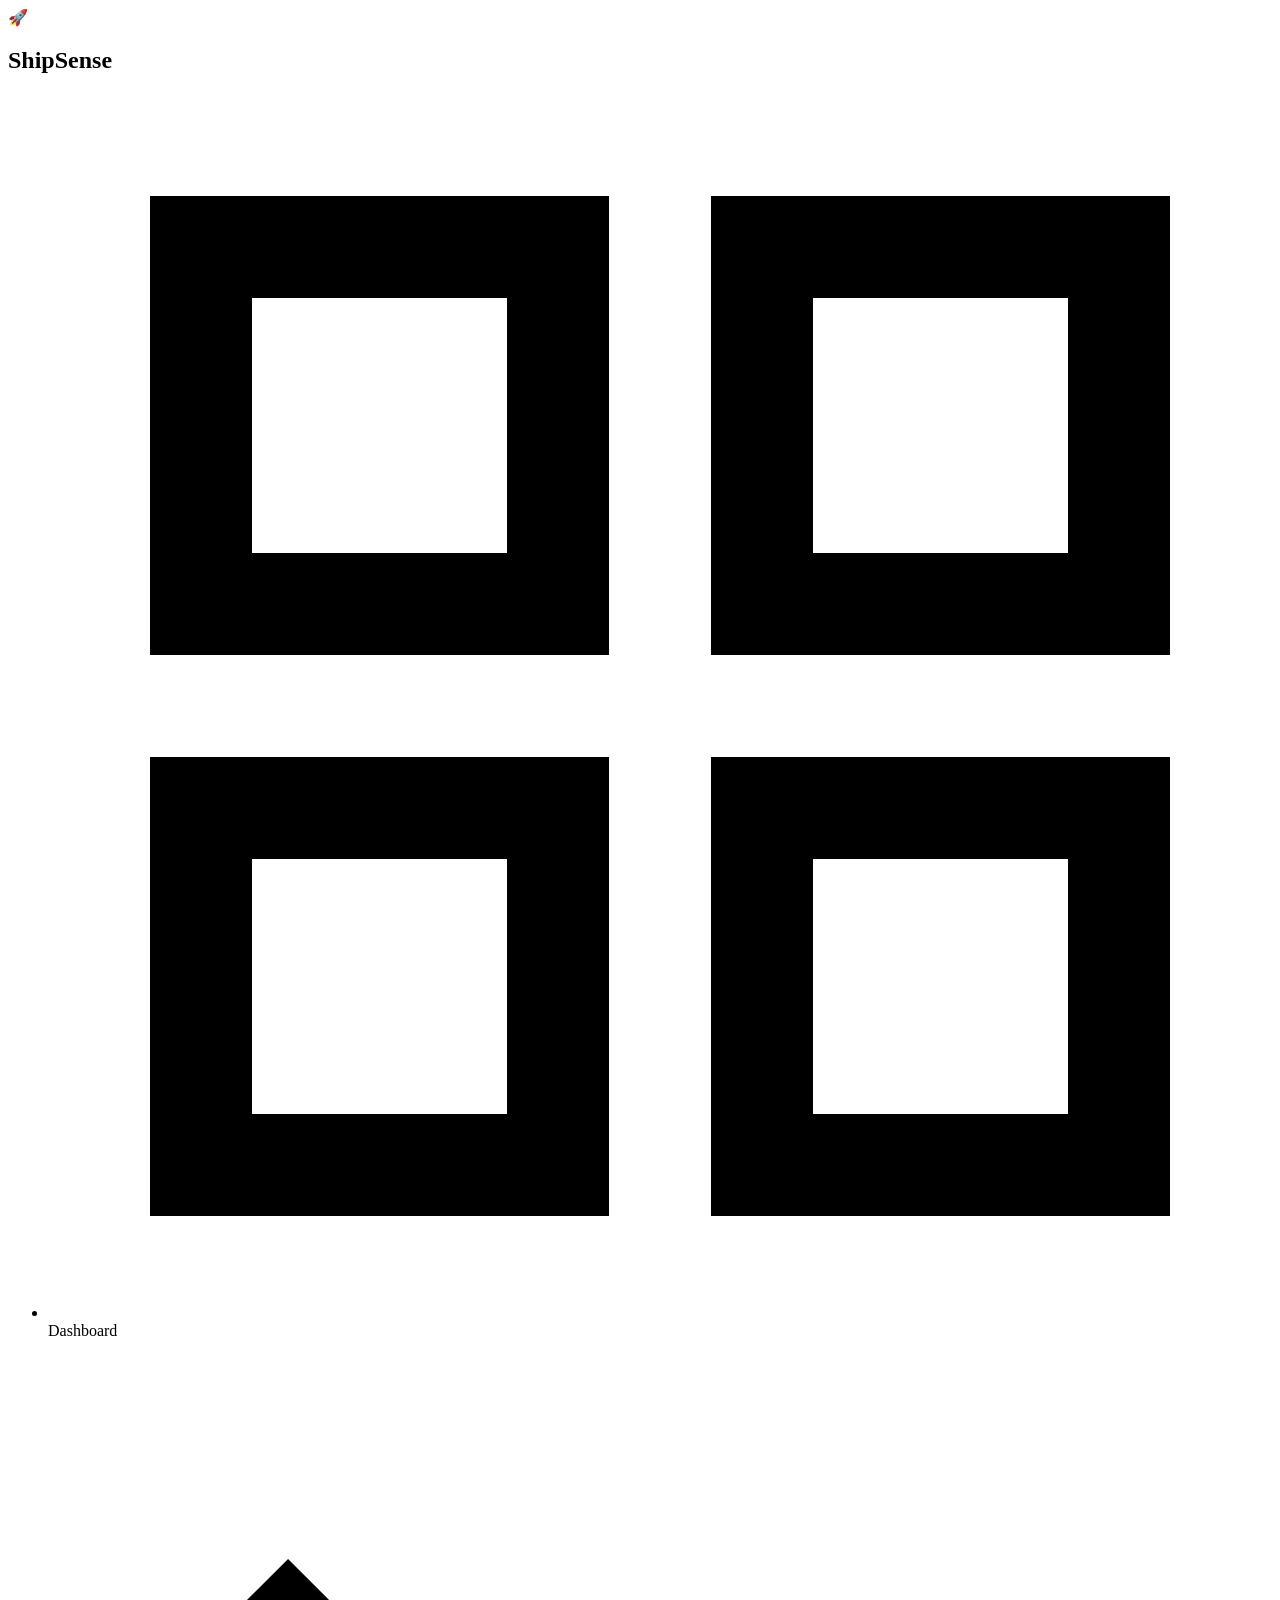
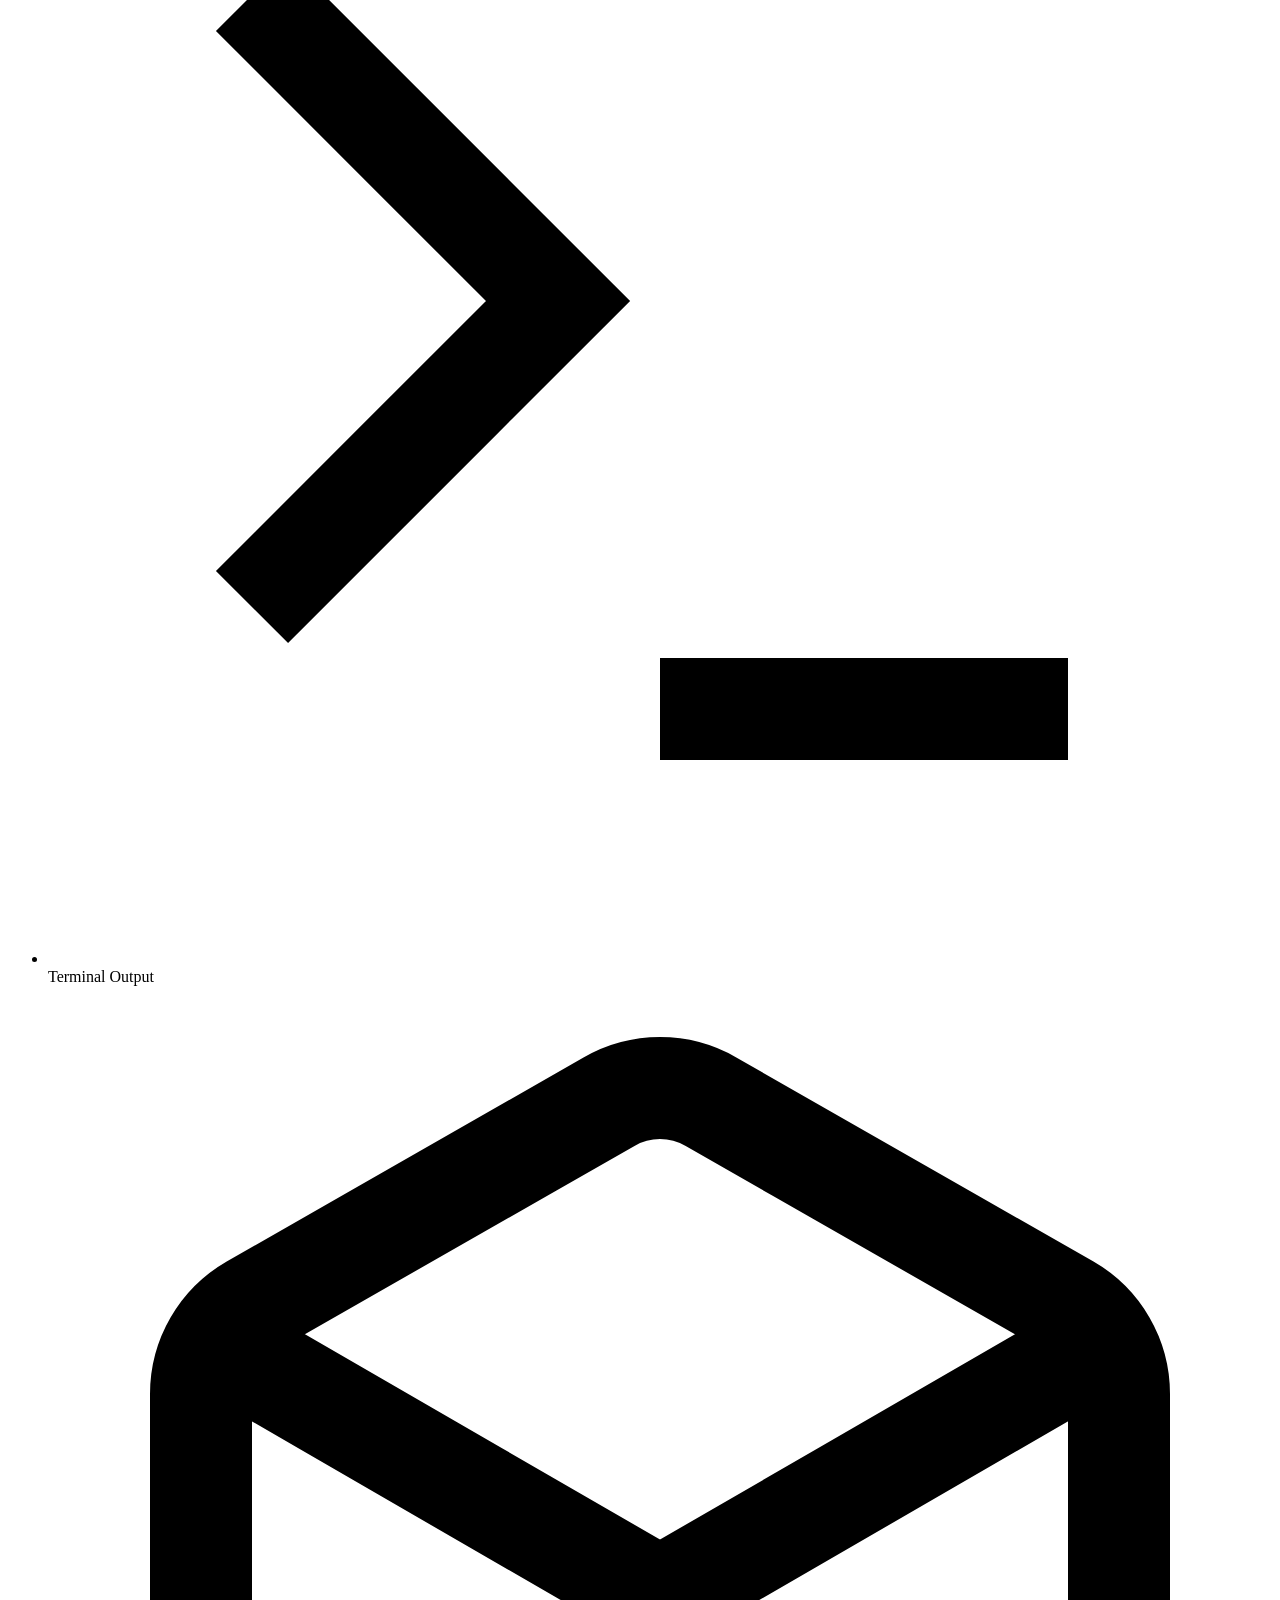
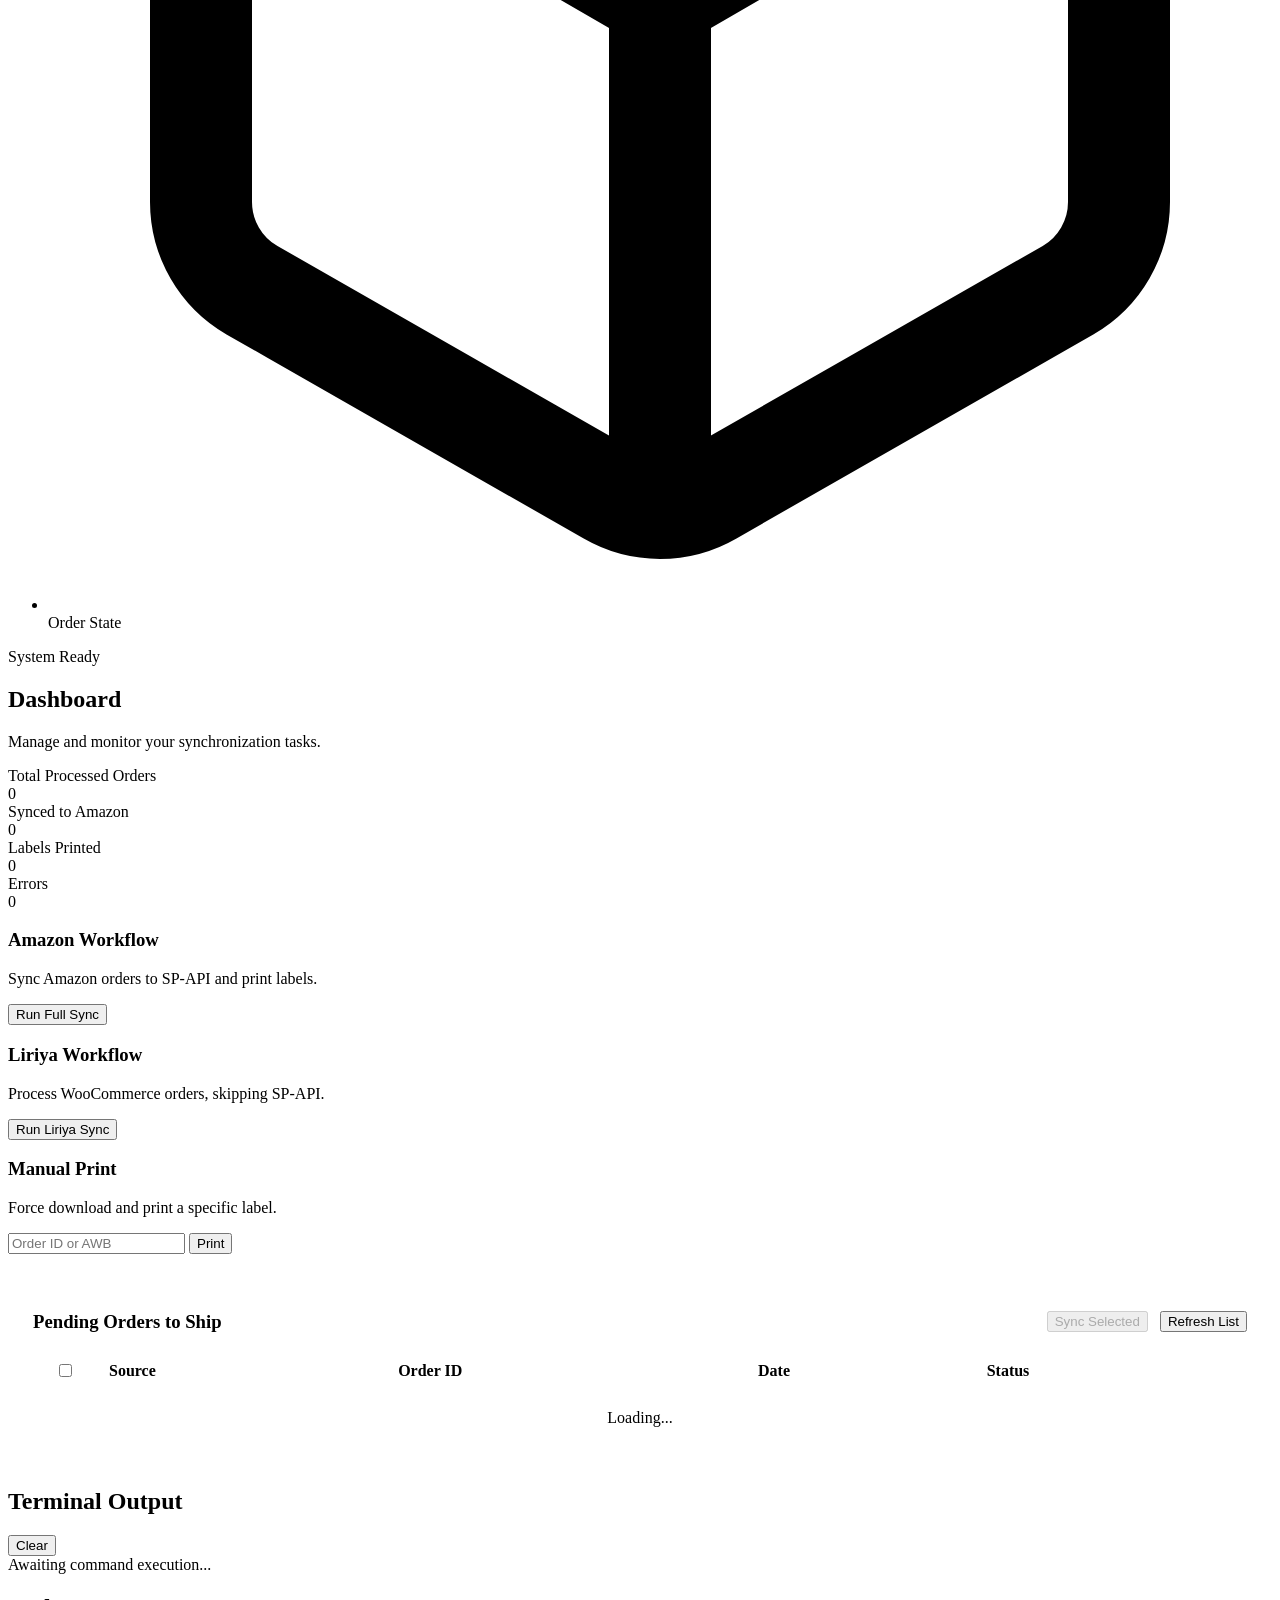
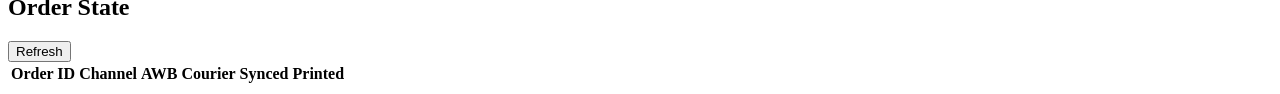
==== server/static/index.html @ 94b9d342 "Initial commit for ShipSense (Multi-Channel Sync)" ====
<!DOCTYPE html>
<html lang="en">
<head>
    <meta charset="UTF-8">
    <meta name="viewport" content="width=device-width, initial-scale=1.0">
    <title>ShipSense Dashboard</title>
    <link href="https://fonts.googleapis.com/css2?family=Inter:wght@400;500;600;700&display=swap" rel="stylesheet">
    <link rel="stylesheet" href="/static/style.css">
</head>
<body>
    <div class="app-container">
        <!-- Sidebar -->
        <aside class="sidebar">
            <div class="logo-container">
                <div class="logo-icon">🚀</div>
                <h2>ShipSense</h2>
            </div>
            <nav>
                <ul>
                    <li class="active" data-view="dashboard">
                        <svg viewBox="0 0 24 24" fill="none" stroke="currentColor" stroke-width="2"><rect x="3" y="3" width="7" height="7"></rect><rect x="14" y="3" width="7" height="7"></rect><rect x="14" y="14" width="7" height="7"></rect><rect x="3" y="14" width="7" height="7"></rect></svg>
                        Dashboard
                    </li>
                    <li data-view="terminal">
                        <svg viewBox="0 0 24 24" fill="none" stroke="currentColor" stroke-width="2"><polyline points="4 17 10 11 4 5"></polyline><line x1="12" y1="19" x2="20" y2="19"></line></svg>
                        Terminal Output
                    </li>
                    <li data-view="orders">
                        <svg viewBox="0 0 24 24" fill="none" stroke="currentColor" stroke-width="2"><path d="M21 16V8a2 2 0 0 0-1-1.73l-7-4a2 2 0 0 0-2 0l-7 4A2 2 0 0 0 3 8v8a2 2 0 0 0 1 1.73l7 4a2 2 0 0 0 2 0l7-4A2 2 0 0 0 21 16z"></path><polyline points="3.27 6.96 12 12.01 20.73 6.96"></polyline><line x1="12" y1="22.08" x2="12" y2="12"></line></svg>
                        Order State
                    </li>
                </ul>
            </nav>
            <div class="status-indicator">
                <span class="dot online"></span>
                <span class="status-text">System Ready</span>
            </div>
        </aside>

        <!-- Main Content -->
        <main class="main-content">
            <!-- View: Dashboard -->
            <section id="view-dashboard" class="view active">
                <header>
                    <h1>Dashboard</h1>
                    <p>Manage and monitor your synchronization tasks.</p>
                </header>

                <div class="stats-grid">
                    <div class="stat-card glass">
                        <div class="stat-title">Total Processed Orders</div>
                        <div class="stat-value" id="stat-total">0</div>
                    </div>
                    <div class="stat-card glass">
                        <div class="stat-title">Synced to Amazon</div>
                        <div class="stat-value text-green" id="stat-synced">0</div>
                    </div>
                    <div class="stat-card glass">
                        <div class="stat-title">Labels Printed</div>
                        <div class="stat-value text-blue" id="stat-printed">0</div>
                    </div>
                    <div class="stat-card glass">
                        <div class="stat-title">Errors</div>
                        <div class="stat-value text-red" id="stat-errors">0</div>
                    </div>
                </div>

                <div class="actions-grid">
                    <div class="action-card glass">
                        <h3>Amazon Workflow</h3>
                        <p>Sync Amazon orders to SP-API and print labels.</p>
                        <button class="btn btn-primary" onclick="runCommand('amazon')">Run Full Sync</button>
                    </div>
                    <div class="action-card glass">
                        <h3>Liriya Workflow</h3>
                        <p>Process WooCommerce orders, skipping SP-API.</p>
                        <button class="btn btn-accent" onclick="runCommand('liriya')">Run Liriya Sync</button>
                    </div>

                    <div class="action-card glass">
                        <h3>Manual Print</h3>
                        <p>Force download and print a specific label.</p>
                        <div class="input-group">
                            <input type="text" id="manual-print-id" placeholder="Order ID or AWB">
                            <button class="btn btn-secondary" onclick="runManualPrint()">Print</button>
                        </div>
                    </div>
                </div>

                <div class="pending-orders-section glass" style="margin-top: 2rem; padding: 1.5rem; border-radius: 12px; background: rgba(255, 255, 255, 0.05); border: 1px solid rgba(255, 255, 255, 0.1);">
                    <header style="display: flex; justify-content: space-between; align-items: center; margin-bottom: 1rem;">
                        <h3 style="margin: 0;">Pending Orders to Ship</h3>
                        <div>
                            <button id="btn-sync-selected" class="btn btn-sm btn-primary" style="margin-right: 0.5rem;" onclick="runSelectedSync()" disabled>Sync Selected</button>
                            <button class="btn btn-sm btn-secondary" onclick="fetchPendingOrders()">Refresh List</button>
                        </div>
                    </header>
                    <div class="table-container">
                        <table id="pending-orders-table" style="width: 100%; border-collapse: collapse;">
                            <thead>
                                <tr>
                                    <th style="width: 40px; padding: 0.75rem;"><input type="checkbox" id="selectAllPending" onclick="toggleAllPending(this)"></th>
                                    <th style="text-align: left; padding: 0.75rem;">Source</th>
                                    <th style="text-align: left; padding: 0.75rem;">Order ID</th>
                                    <th style="text-align: left; padding: 0.75rem;">Date</th>
                                    <th style="text-align: left; padding: 0.75rem;">Status</th>
                                </tr>
                            </thead>
                            <tbody id="pending-orders-body">
                                <tr>
                                    <td colspan="5" style="text-align: center; padding: 1rem;">Loading...</td>
                                </tr>
                            </tbody>
                        </table>
                    </div>
                </div>
            </section>

            <!-- View: Terminal -->
            <section id="view-terminal" class="view hidden">
                <header>
                    <h1>Terminal Output</h1>
                    <div class="terminal-actions">
                        <button class="btn btn-sm btn-outline" onclick="clearTerminal()">Clear</button>
                    </div>
                </header>
                <div class="terminal-container glass">
                    <div class="terminal-window" id="terminal-output">
                        <div class="log-line text-muted">Awaiting command execution...</div>
                    </div>
                </div>
            </section>

            <!-- View: Orders -->
            <section id="view-orders" class="view hidden">
                <header>
                    <h1>Order State</h1>
                    <button class="btn btn-sm btn-secondary" onclick="fetchState()">Refresh</button>
                </header>
                <div class="table-container glass">
                    <table id="orders-table">
                        <thead>
                            <tr>
                                <th>Order ID</th>
                                <th>Channel</th>
                                <th>AWB</th>
                                <th>Courier</th>
                                <th>Synced</th>
                                <th>Printed</th>
                            </tr>
                        </thead>
                        <tbody id="orders-table-body">
                            <!-- Rows populated by JS -->
                        </tbody>
                    </table>
                </div>
            </section>
        </main>
    </div>

    <!-- Notification Toast -->
    <div id="toast" class="toast hidden">
        <div class="toast-icon"></div>
        <div class="toast-message"></div>
    </div>

    <script src="/static/script.js"></script>
</body>
</html>
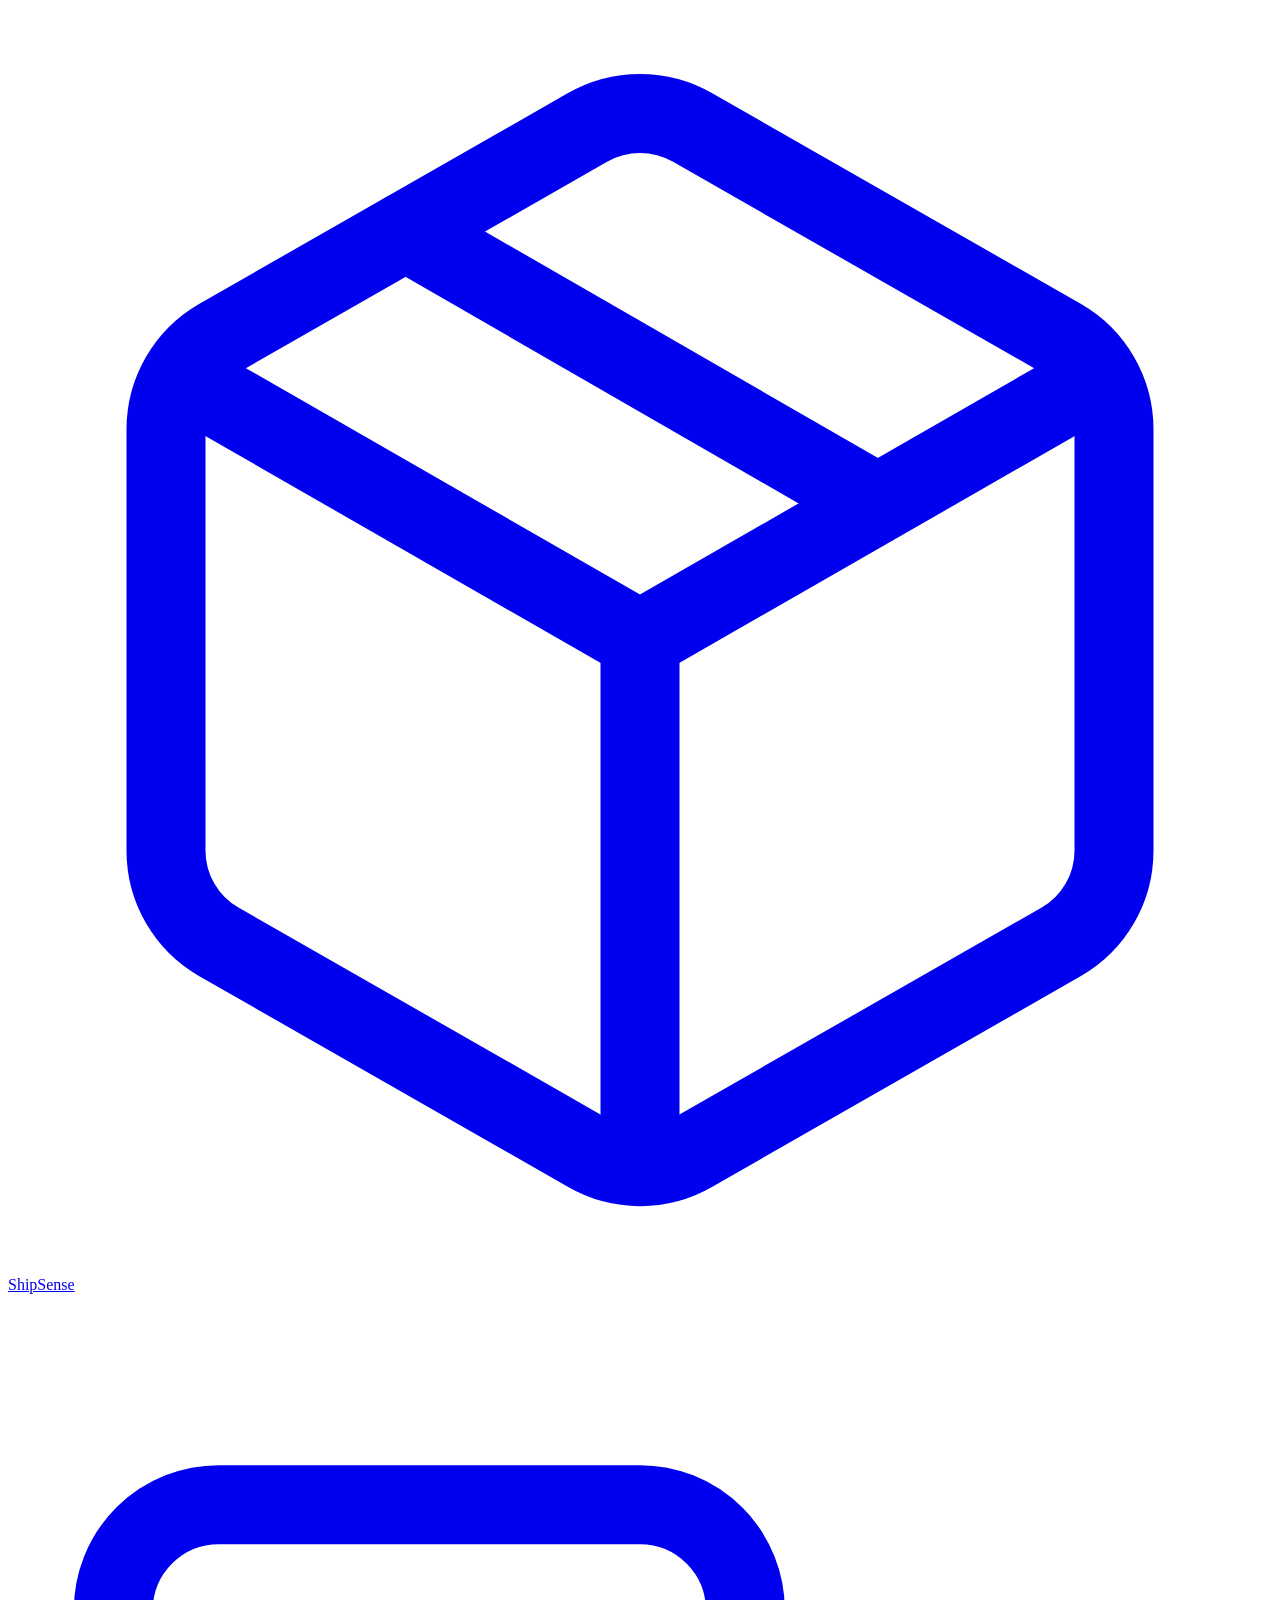
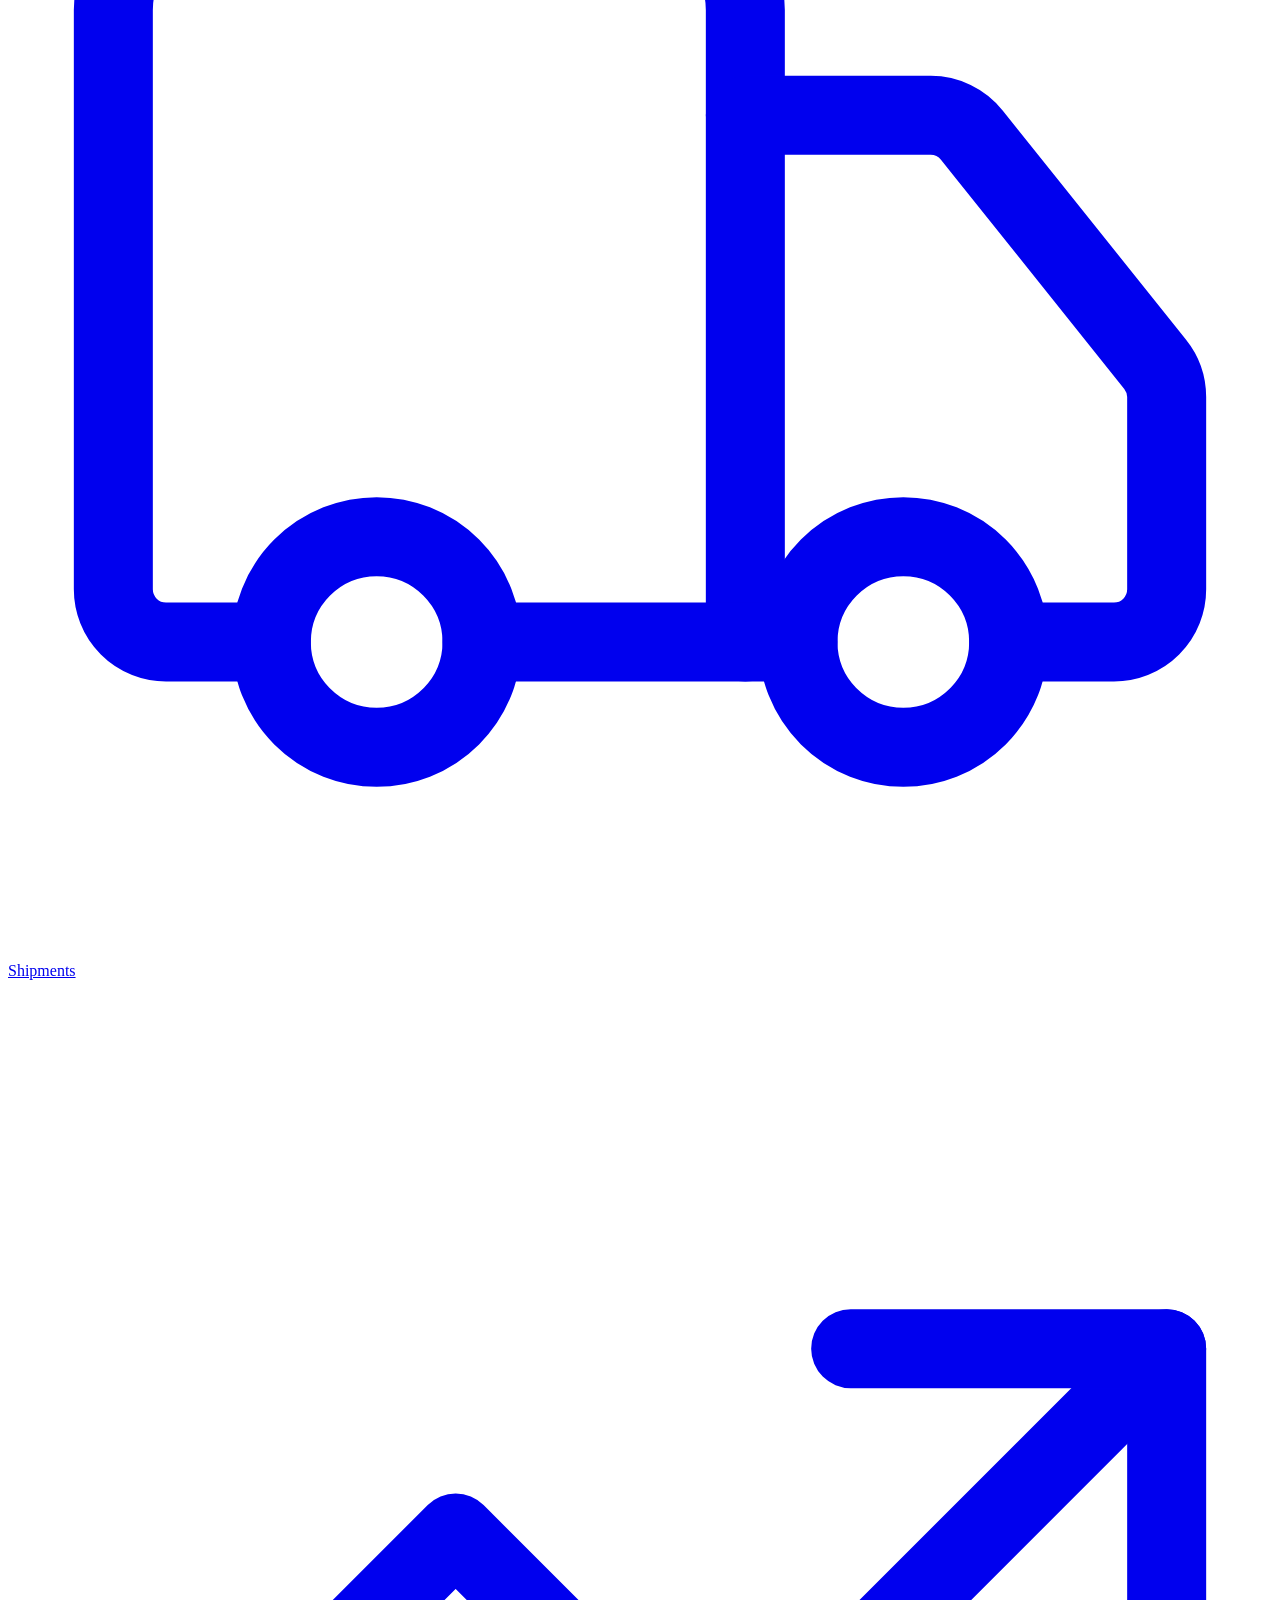
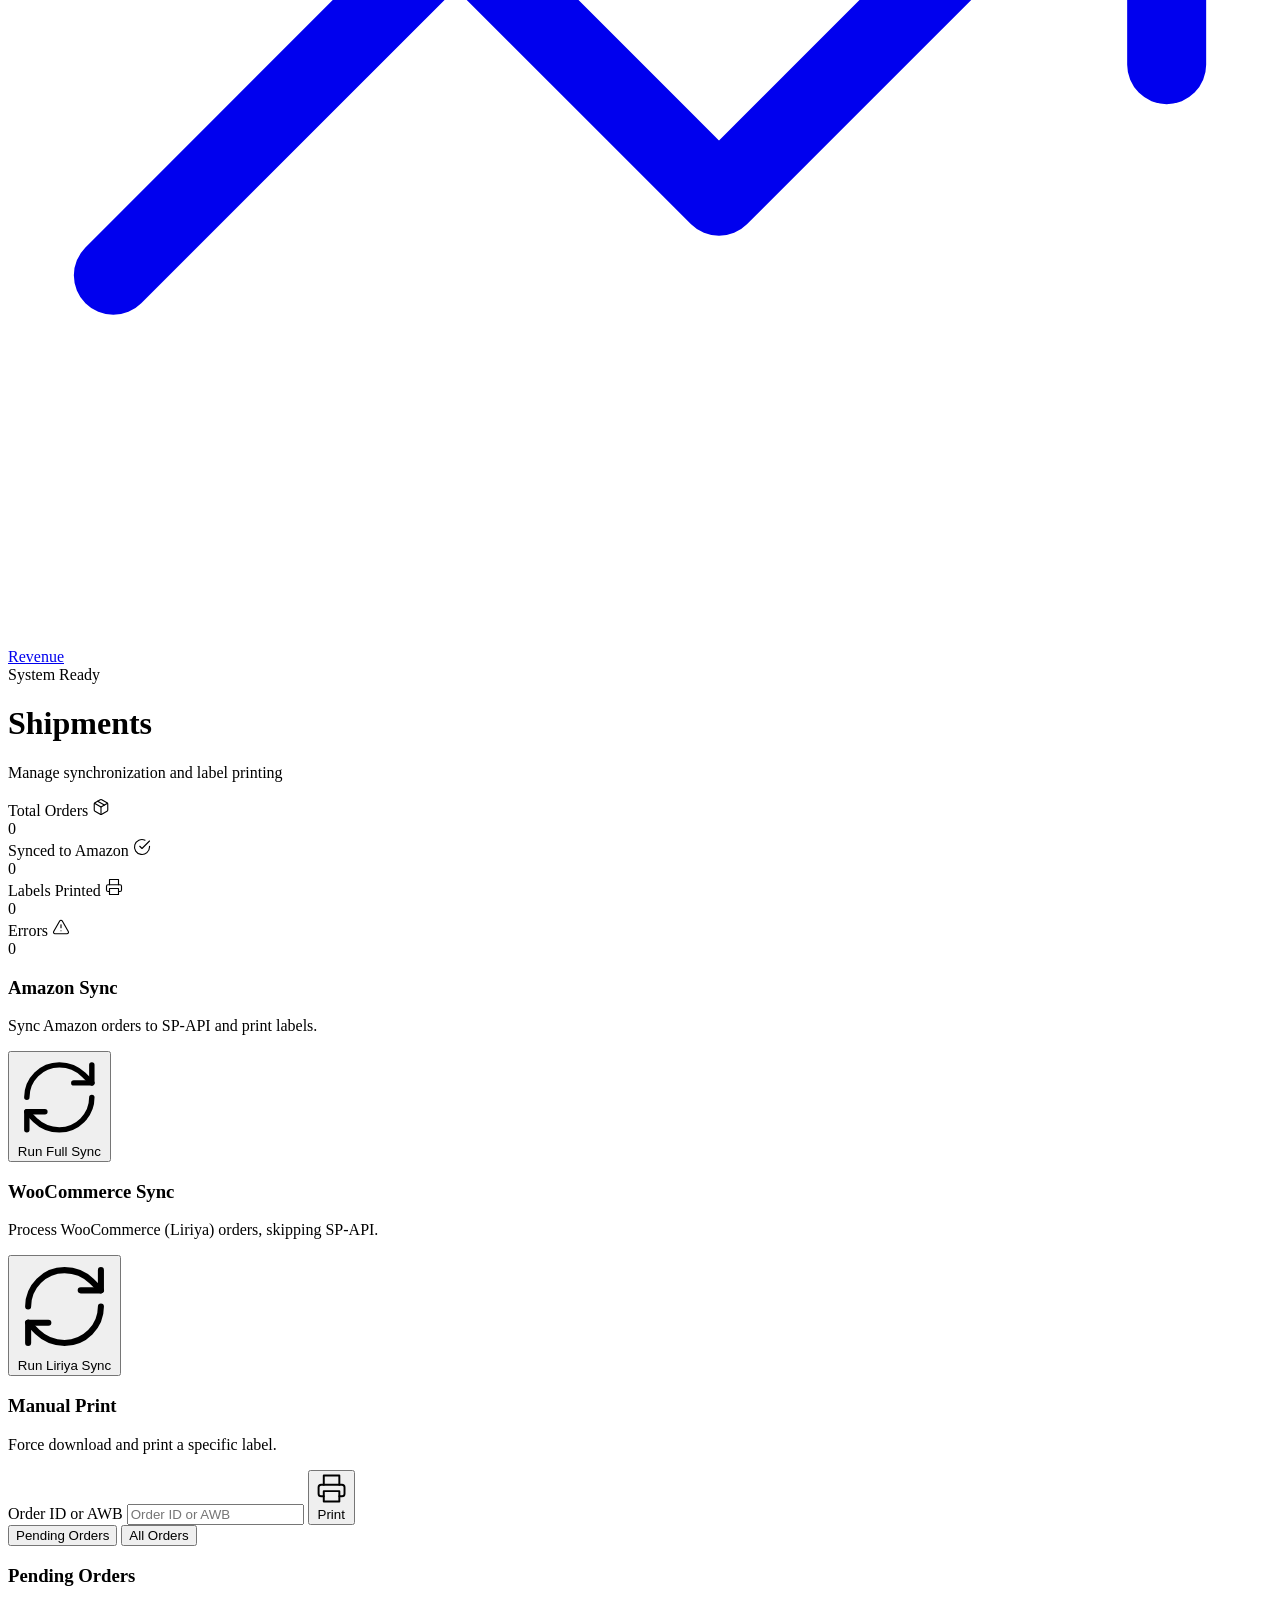
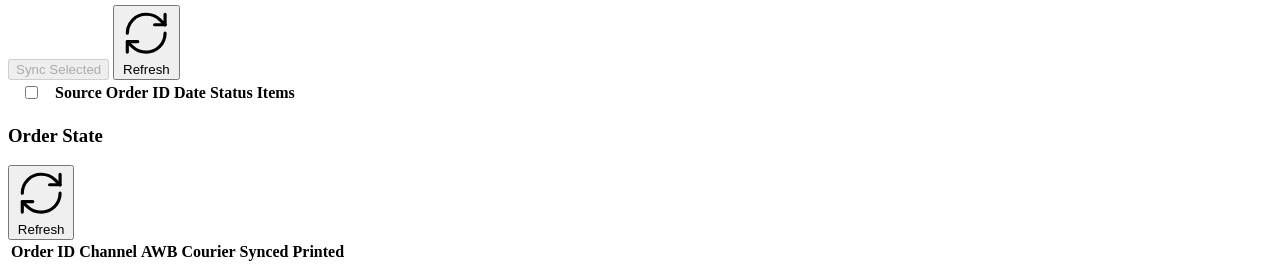
==== commit 28d40fda: "Redesign shipping and revenue dashboards with unified design system Generated via ui-ux-pro-max desi" ====
--- a/server/static/index.html
+++ b/server/static/index.html
@@ -3,142 +3,182 @@
 <head>
     <meta charset="UTF-8">
     <meta name="viewport" content="width=device-width, initial-scale=1.0">
-    <title>ShipSense Dashboard</title>
-    <link href="https://fonts.googleapis.com/css2?family=Inter:wght@400;500;600;700&display=swap" rel="stylesheet">
-    <link rel="stylesheet" href="/static/style.css">
+    <title>ShipSense — Shipments</title>
+    <link rel="preconnect" href="https://fonts.googleapis.com">
+    <link rel="preconnect" href="https://fonts.gstatic.com" crossorigin>
+    <link href="https://fonts.googleapis.com/css2?family=Fira+Code:wght@400;500;600;700&family=Fira+Sans:wght@300;400;500;600;700&display=swap" rel="stylesheet">
+    <link rel="stylesheet" href="/static/app.css?v=1">
 </head>
 <body>
-    <div class="app-container">
-        <!-- Sidebar -->
-        <aside class="sidebar">
-            <div class="logo-container">
-                <div class="logo-icon">🚀</div>
-                <h2>ShipSense</h2>
+    <div class="app-shell">
+        <!-- Top navigation (shared across pages) -->
+        <header class="top-nav">
+            <div class="nav-inner">
+                <a href="/shipments" class="nav-logo" aria-label="ShipSense home">
+                    <svg viewBox="0 0 24 24" fill="none" stroke="currentColor" stroke-width="1.5" stroke-linecap="round" stroke-linejoin="round" aria-hidden="true"><path d="M16.5 9.4 7.55 4.24"></path><path d="M21 16V8a2 2 0 0 0-1-1.73l-7-4a2 2 0 0 0-2 0l-7 4A2 2 0 0 0 3 8v8a2 2 0 0 0 1 1.73l7 4a2 2 0 0 0 2 0l7-4A2 2 0 0 0 21 16z"></path><polyline points="3.29 7 12 12 20.71 7"></polyline><line x1="12" x2="12" y1="22" y2="12"></line></svg>
+                    ShipSense
+                </a>
+                <nav class="nav-links" aria-label="Primary">
+                    <a href="/shipments" class="nav-link active" aria-current="page">
+                        <svg viewBox="0 0 24 24" fill="none" stroke="currentColor" stroke-width="1.5" stroke-linecap="round" stroke-linejoin="round" aria-hidden="true"><path d="M14 18V6a2 2 0 0 0-2-2H4a2 2 0 0 0-2 2v11a1 1 0 0 0 1 1h2"></path><path d="M15 18H9"></path><path d="M19 18h2a1 1 0 0 0 1-1v-3.65a1 1 0 0 0-.22-.624l-3.48-4.35A1 1 0 0 0 17.52 8H14"></path><circle cx="17" cy="18" r="2"></circle><circle cx="7" cy="18" r="2"></circle></svg>
+                        <span class="nav-link-text">Shipments</span>
+                    </a>
+                    <a href="/revenue" class="nav-link">
+                        <svg viewBox="0 0 24 24" fill="none" stroke="currentColor" stroke-width="1.5" stroke-linecap="round" stroke-linejoin="round" aria-hidden="true"><polyline points="22 7 13.5 15.5 8.5 10.5 2 17"></polyline><polyline points="16 7 22 7 22 13"></polyline></svg>
+                        <span class="nav-link-text">Revenue</span>
+                    </a>
+                </nav>
+                <div class="nav-actions">
+                    <span class="nav-status">
+                        <span class="status-dot" aria-hidden="true"></span>
+                        System Ready
+                    </span>
+                </div>
             </div>
-            <nav>
-                <ul>
-                    <li class="active" data-view="dashboard">
-                        <svg viewBox="0 0 24 24" fill="none" stroke="currentColor" stroke-width="2"><rect x="3" y="3" width="7" height="7"></rect><rect x="14" y="3" width="7" height="7"></rect><rect x="14" y="14" width="7" height="7"></rect><rect x="3" y="14" width="7" height="7"></rect></svg>
-                        Dashboard
-                    </li>
-                    <li data-view="terminal">
-                        <svg viewBox="0 0 24 24" fill="none" stroke="currentColor" stroke-width="2"><polyline points="4 17 10 11 4 5"></polyline><line x1="12" y1="19" x2="20" y2="19"></line></svg>
-                        Terminal Output
-                    </li>
-                    <li data-view="orders">
-                        <svg viewBox="0 0 24 24" fill="none" stroke="currentColor" stroke-width="2"><path d="M21 16V8a2 2 0 0 0-1-1.73l-7-4a2 2 0 0 0-2 0l-7 4A2 2 0 0 0 3 8v8a2 2 0 0 0 1 1.73l7 4a2 2 0 0 0 2 0l7-4A2 2 0 0 0 21 16z"></path><polyline points="3.27 6.96 12 12.01 20.73 6.96"></polyline><line x1="12" y1="22.08" x2="12" y2="12"></line></svg>
-                        Order State
-                    </li>
-                </ul>
-            </nav>
-            <div class="status-indicator">
-                <span class="dot online"></span>
-                <span class="status-text">System Ready</span>
+        </header>
+
+        <!-- Main content -->
+        <main class="main-content">
+            <div class="page-header">
+                <div>
+                    <h1>Shipments</h1>
+                    <p class="text-muted text-sm">Manage synchronization and label printing</p>
+                </div>
             </div>
-        </aside>
-
-        <!-- Main Content -->
-        <main class="main-content">
-            <!-- View: Dashboard -->
-            <section id="view-dashboard" class="view active">
-                <header>
-                    <h1>Dashboard</h1>
-                    <p>Manage and monitor your synchronization tasks.</p>
-                </header>
-
-                <div class="stats-grid">
-                    <div class="stat-card glass">
-                        <div class="stat-title">Total Processed Orders</div>
-                        <div class="stat-value" id="stat-total">0</div>
-                    </div>
-                    <div class="stat-card glass">
-                        <div class="stat-title">Synced to Amazon</div>
-                        <div class="stat-value text-green" id="stat-synced">0</div>
-                    </div>
-                    <div class="stat-card glass">
-                        <div class="stat-title">Labels Printed</div>
-                        <div class="stat-value text-blue" id="stat-printed">0</div>
-                    </div>
-                    <div class="stat-card glass">
-                        <div class="stat-title">Errors</div>
-                        <div class="stat-value text-red" id="stat-errors">0</div>
-                    </div>
-                </div>
-
-                <div class="actions-grid">
-                    <div class="action-card glass">
-                        <h3>Amazon Workflow</h3>
-                        <p>Sync Amazon orders to SP-API and print labels.</p>
-                        <button class="btn btn-primary" onclick="runCommand('amazon')">Run Full Sync</button>
-                    </div>
-                    <div class="action-card glass">
-                        <h3>Liriya Workflow</h3>
-                        <p>Process WooCommerce orders, skipping SP-API.</p>
-                        <button class="btn btn-accent" onclick="runCommand('liriya')">Run Liriya Sync</button>
-                    </div>
-
-                    <div class="action-card glass">
-                        <h3>Manual Print</h3>
-                        <p>Force download and print a specific label.</p>
-                        <div class="input-group">
-                            <input type="text" id="manual-print-id" placeholder="Order ID or AWB">
-                            <button class="btn btn-secondary" onclick="runManualPrint()">Print</button>
-                        </div>
-                    </div>
-                </div>
-
-                <div class="pending-orders-section glass" style="margin-top: 2rem; padding: 1.5rem; border-radius: 12px; background: rgba(255, 255, 255, 0.05); border: 1px solid rgba(255, 255, 255, 0.1);">
-                    <header style="display: flex; justify-content: space-between; align-items: center; margin-bottom: 1rem;">
-                        <h3 style="margin: 0;">Pending Orders to Ship</h3>
-                        <div>
-                            <button id="btn-sync-selected" class="btn btn-sm btn-primary" style="margin-right: 0.5rem;" onclick="runSelectedSync()" disabled>Sync Selected</button>
-                            <button class="btn btn-sm btn-secondary" onclick="fetchPendingOrders()">Refresh List</button>
-                        </div>
-                    </header>
-                    <div class="table-container">
-                        <table id="pending-orders-table" style="width: 100%; border-collapse: collapse;">
-                            <thead>
-                                <tr>
-                                    <th style="width: 40px; padding: 0.75rem;"><input type="checkbox" id="selectAllPending" onclick="toggleAllPending(this)"></th>
-                                    <th style="text-align: left; padding: 0.75rem;">Source</th>
-                                    <th style="text-align: left; padding: 0.75rem;">Order ID</th>
-                                    <th style="text-align: left; padding: 0.75rem;">Date</th>
-                                    <th style="text-align: left; padding: 0.75rem;">Status</th>
-                                </tr>
-                            </thead>
-                            <tbody id="pending-orders-body">
-                                <tr>
-                                    <td colspan="5" style="text-align: center; padding: 1rem;">Loading...</td>
-                                </tr>
-                            </tbody>
-                        </table>
-                    </div>
-                </div>
-            </section>
-
-            <!-- View: Terminal -->
-            <section id="view-terminal" class="view hidden">
-                <header>
-                    <h1>Terminal Output</h1>
-                    <div class="terminal-actions">
-                        <button class="btn btn-sm btn-outline" onclick="clearTerminal()">Clear</button>
-                    </div>
-                </header>
-                <div class="terminal-container glass">
-                    <div class="terminal-window" id="terminal-output">
-                        <div class="log-line text-muted">Awaiting command execution...</div>
-                    </div>
-                </div>
-            </section>
-
-            <!-- View: Orders -->
-            <section id="view-orders" class="view hidden">
-                <header>
-                    <h1>Order State</h1>
-                    <button class="btn btn-sm btn-secondary" onclick="fetchState()">Refresh</button>
-                </header>
-                <div class="table-container glass">
-                    <table id="orders-table">
+
+            <!-- Stats row -->
+            <section class="cards-grid" aria-label="Shipment statistics">
+                <div class="stat-card">
+                    <div class="flex items-center justify-between">
+                        <span class="stat-title">Total Orders</span>
+                        <svg viewBox="0 0 24 24" width="18" height="18" fill="none" stroke="currentColor" stroke-width="1.5" stroke-linecap="round" stroke-linejoin="round" style="color: var(--text-muted);" aria-hidden="true"><path d="M16.5 9.4 7.55 4.24"></path><path d="M21 16V8a2 2 0 0 0-1-1.73l-7-4a2 2 0 0 0-2 0l-7 4A2 2 0 0 0 3 8v8a2 2 0 0 0 1 1.73l7 4a2 2 0 0 0 2 0l7-4A2 2 0 0 0 21 16z"></path><polyline points="3.29 7 12 12 20.71 7"></polyline><line x1="12" x2="12" y1="22" y2="12"></line></svg>
+                    </div>
+                    <div class="stat-value" id="stat-total">0</div>
+                </div>
+                <div class="stat-card">
+                    <div class="flex items-center justify-between">
+                        <span class="stat-title">Synced to Amazon</span>
+                        <svg viewBox="0 0 24 24" width="18" height="18" fill="none" stroke="currentColor" stroke-width="1.5" stroke-linecap="round" stroke-linejoin="round" style="color: var(--success);" aria-hidden="true"><path d="M22 11.08V12a10 10 0 1 1-5.93-9.14"></path><polyline points="22 4 12 14.01 9 11.01"></polyline></svg>
+                    </div>
+                    <div class="stat-value" id="stat-synced" style="color: var(--success);">0</div>
+                </div>
+                <div class="stat-card">
+                    <div class="flex items-center justify-between">
+                        <span class="stat-title">Labels Printed</span>
+                        <svg viewBox="0 0 24 24" width="18" height="18" fill="none" stroke="currentColor" stroke-width="1.5" stroke-linecap="round" stroke-linejoin="round" style="color: var(--info);" aria-hidden="true"><polyline points="6 9 6 2 18 2 18 9"></polyline><path d="M6 18H4a2 2 0 0 1-2-2v-5a2 2 0 0 1 2-2h16a2 2 0 0 1 2 2v5a2 2 0 0 1-2 2h-2"></path><rect x="6" y="14" width="12" height="8"></rect></svg>
+                    </div>
+                    <div class="stat-value" id="stat-printed" style="color: var(--info);">0</div>
+                </div>
+                <div class="stat-card">
+                    <div class="flex items-center justify-between">
+                        <span class="stat-title">Errors</span>
+                        <svg viewBox="0 0 24 24" width="18" height="18" fill="none" stroke="currentColor" stroke-width="1.5" stroke-linecap="round" stroke-linejoin="round" style="color: var(--destructive);" aria-hidden="true"><path d="m21.73 18-8-14a2 2 0 0 0-3.48 0l-8 14A2 2 0 0 0 4 21h16a2 2 0 0 0 1.73-3Z"></path><path d="M12 9v4"></path><path d="M12 17h.01"></path></svg>
+                    </div>
+                    <div class="stat-value" id="stat-errors" style="color: var(--destructive);">0</div>
+                </div>
+            </section>
+
+            <!-- Actions -->
+            <section class="cards-grid mt-2" aria-label="Sync actions">
+                <div class="stat-card">
+                    <h3>Amazon Sync</h3>
+                    <p class="text-muted text-sm">Sync Amazon orders to SP-API and print labels.</p>
+                    <div class="mt-2">
+                        <button type="button" class="btn btn-primary" onclick="runCommand('amazon')">
+                            <svg viewBox="0 0 24 24" fill="none" stroke="currentColor" stroke-width="1.5" stroke-linecap="round" stroke-linejoin="round" aria-hidden="true"><path d="M3 12a9 9 0 0 1 9-9 9.75 9.75 0 0 1 6.74 2.74L21 8"></path><path d="M21 3v5h-5"></path><path d="M21 12a9 9 0 0 1-9 9 9.75 9.75 0 0 1-6.74-2.74L3 16"></path><path d="M3 21v-5h5"></path></svg>
+                            Run Full Sync
+                        </button>
+                    </div>
+                </div>
+                <div class="stat-card">
+                    <h3>WooCommerce Sync</h3>
+                    <p class="text-muted text-sm">Process WooCommerce (Liriya) orders, skipping SP-API.</p>
+                    <div class="mt-2">
+                        <button type="button" class="btn btn-accent" onclick="runCommand('liriya')">
+                            <svg viewBox="0 0 24 24" fill="none" stroke="currentColor" stroke-width="1.5" stroke-linecap="round" stroke-linejoin="round" aria-hidden="true"><path d="M3 12a9 9 0 0 1 9-9 9.75 9.75 0 0 1 6.74 2.74L21 8"></path><path d="M21 3v5h-5"></path><path d="M21 12a9 9 0 0 1-9 9 9.75 9.75 0 0 1-6.74-2.74L3 16"></path><path d="M3 21v-5h5"></path></svg>
+                            Run Liriya Sync
+                        </button>
+                    </div>
+                </div>
+                <div class="stat-card">
+                    <h3>Manual Print</h3>
+                    <p class="text-muted text-sm">Force download and print a specific label.</p>
+                    <div class="search-box mt-2">
+                        <label for="manual-print-id" class="sr-only">Order ID or AWB</label>
+                        <input type="text" id="manual-print-id" class="input" placeholder="Order ID or AWB">
+                        <button type="button" class="btn btn-secondary" onclick="runManualPrint()">
+                            <svg viewBox="0 0 24 24" fill="none" stroke="currentColor" stroke-width="1.5" stroke-linecap="round" stroke-linejoin="round" aria-hidden="true"><polyline points="6 9 6 2 18 2 18 9"></polyline><path d="M6 18H4a2 2 0 0 1-2-2v-5a2 2 0 0 1 2-2h16a2 2 0 0 1 2 2v5a2 2 0 0 1-2 2h-2"></path><rect x="6" y="14" width="12" height="8"></rect></svg>
+                            Print
+                        </button>
+                    </div>
+                </div>
+            </section>
+
+            <!-- Sync log (collapsible; expands when a sync starts) -->
+            <section id="sync-log-section" class="mt-2" style="max-height: 0; overflow: hidden; transition: max-height 300ms ease;" aria-label="Sync log">
+                <div class="flex items-center justify-between" style="margin-bottom: var(--space-2);">
+                    <h3>Sync Log</h3>
+                    <div class="flex items-center gap-2">
+                        <button type="button" class="btn btn-sm btn-ghost" onclick="clearTerminal()">Clear</button>
+                        <button type="button" id="btn-collapse-log" class="btn btn-sm btn-ghost" onclick="toggleSyncLog()" aria-expanded="false" aria-controls="sync-log-output">
+                            <svg viewBox="0 0 24 24" fill="none" stroke="currentColor" stroke-width="1.5" stroke-linecap="round" stroke-linejoin="round" aria-hidden="true"><polyline points="6 9 12 15 18 9"></polyline></svg>
+                            Expand
+                        </button>
+                    </div>
+                </div>
+                <div class="sync-log" id="sync-log-output" role="log" aria-live="polite">
+                    <div class="text-muted">Awaiting command execution...</div>
+                </div>
+            </section>
+
+            <!-- Tab switcher: Pending Orders / All Orders -->
+            <div class="filter-bar mt-3" role="tablist" aria-label="Order views">
+                <button type="button" class="filter-btn active" data-tab="pending" role="tab" aria-selected="true" aria-controls="panel-pending" onclick="switchTab('pending')">Pending Orders</button>
+                <button type="button" class="filter-btn" data-tab="orders" role="tab" aria-selected="false" aria-controls="panel-orders" onclick="switchTab('orders')">All Orders</button>
+            </div>
+
+            <!-- Panel: Pending Orders -->
+            <section id="panel-pending" role="tabpanel" aria-label="Pending orders">
+                <div class="flex items-center justify-between" style="margin-bottom: var(--space-2);">
+                    <h3>Pending Orders</h3>
+                    <div class="flex items-center gap-2">
+                        <button type="button" id="btn-sync-selected" class="btn btn-sm btn-primary" onclick="runSelectedSync()" disabled>Sync Selected</button>
+                        <button type="button" class="btn btn-sm btn-secondary" onclick="fetchPendingOrders()">
+                            <svg viewBox="0 0 24 24" fill="none" stroke="currentColor" stroke-width="1.5" stroke-linecap="round" stroke-linejoin="round" aria-hidden="true"><path d="M3 12a9 9 0 0 1 9-9 9.75 9.75 0 0 1 6.74 2.74L21 8"></path><path d="M21 3v5h-5"></path><path d="M21 12a9 9 0 0 1-9 9 9.75 9.75 0 0 1-6.74-2.74L3 16"></path><path d="M3 21v-5h5"></path></svg>
+                            Refresh
+                        </button>
+                    </div>
+                </div>
+                <div class="table-container">
+                    <table class="data-table" id="pending-orders-table">
+                        <thead>
+                            <tr>
+                                <th style="width: 40px;">
+                                    <input type="checkbox" id="selectAllPending" onclick="toggleAllPending(this)" aria-label="Select all pending orders">
+                                </th>
+                                <th>Source</th>
+                                <th>Order ID</th>
+                                <th>Date</th>
+                                <th>Status</th>
+                                <th>Items</th>
+                            </tr>
+                        </thead>
+                        <tbody id="pending-orders-body"></tbody>
+                    </table>
+                </div>
+            </section>
+
+            <!-- Panel: All Orders (Order State) -->
+            <section id="panel-orders" class="hidden" role="tabpanel" aria-label="All orders">
+                <div class="flex items-center justify-between" style="margin-bottom: var(--space-2);">
+                    <h3>Order State</h3>
+                    <button type="button" class="btn btn-sm btn-secondary" onclick="fetchState()">
+                        <svg viewBox="0 0 24 24" fill="none" stroke="currentColor" stroke-width="1.5" stroke-linecap="round" stroke-linejoin="round" aria-hidden="true"><path d="M3 12a9 9 0 0 1 9-9 9.75 9.75 0 0 1 6.74 2.74L21 8"></path><path d="M21 3v5h-5"></path><path d="M21 12a9 9 0 0 1-9 9 9.75 9.75 0 0 1-6.74-2.74L3 16"></path><path d="M3 21v-5h5"></path></svg>
+                        Refresh
+                    </button>
+                </div>
+                <div class="table-container">
+                    <table class="data-table" id="orders-table">
                         <thead>
                             <tr>
                                 <th>Order ID</th>
@@ -149,21 +189,20 @@
                                 <th>Printed</th>
                             </tr>
                         </thead>
-                        <tbody id="orders-table-body">
-                            <!-- Rows populated by JS -->
-                        </tbody>
+                        <tbody id="orders-table-body"></tbody>
                     </table>
                 </div>
             </section>
         </main>
     </div>
 
-    <!-- Notification Toast -->
-    <div id="toast" class="toast hidden">
-        <div class="toast-icon"></div>
-        <div class="toast-message"></div>
+    <!-- Toast notification (bottom-right, slides in) -->
+    <div id="toast" class="toast" role="status" aria-live="polite">
+        <span class="toast-icon" aria-hidden="true"></span>
+        <span class="toast-message"></span>
     </div>
 
+    <script src="/static/sse.js"></script>
     <script src="/static/script.js"></script>
 </body>
 </html>
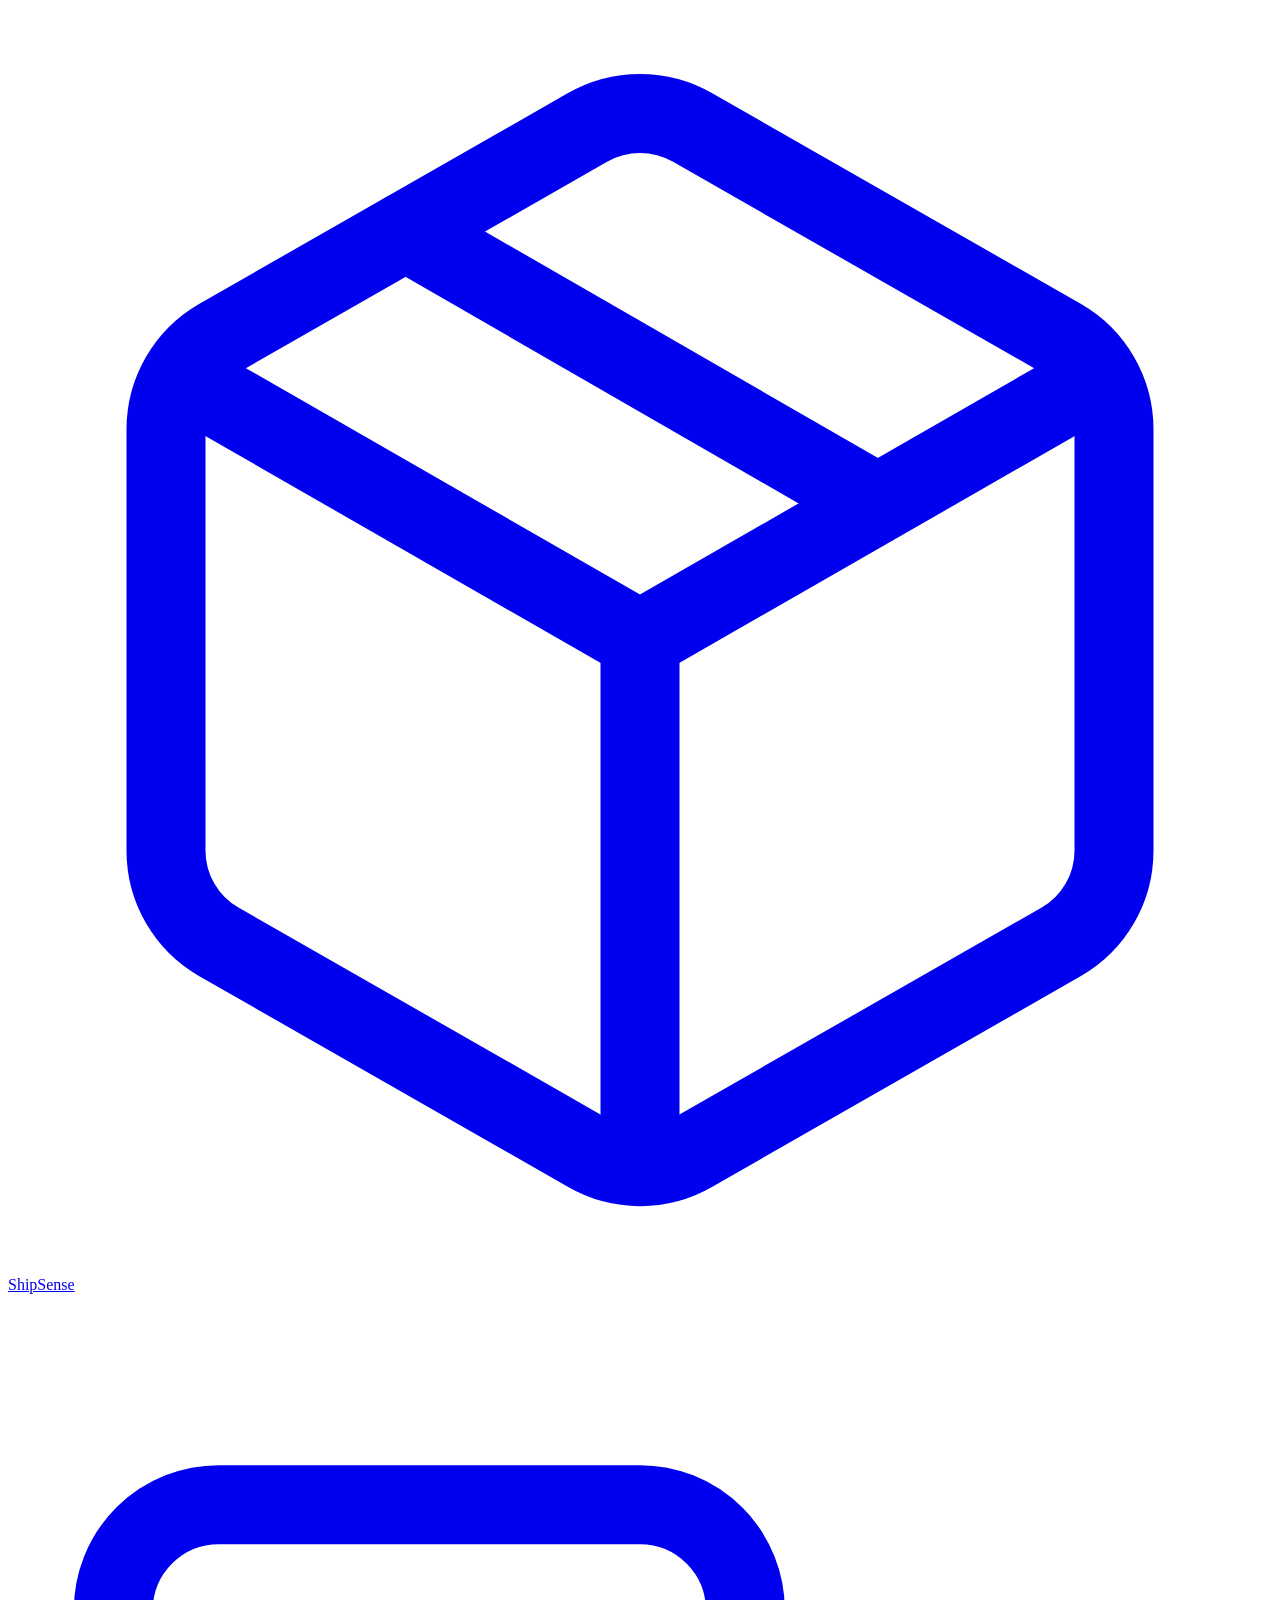
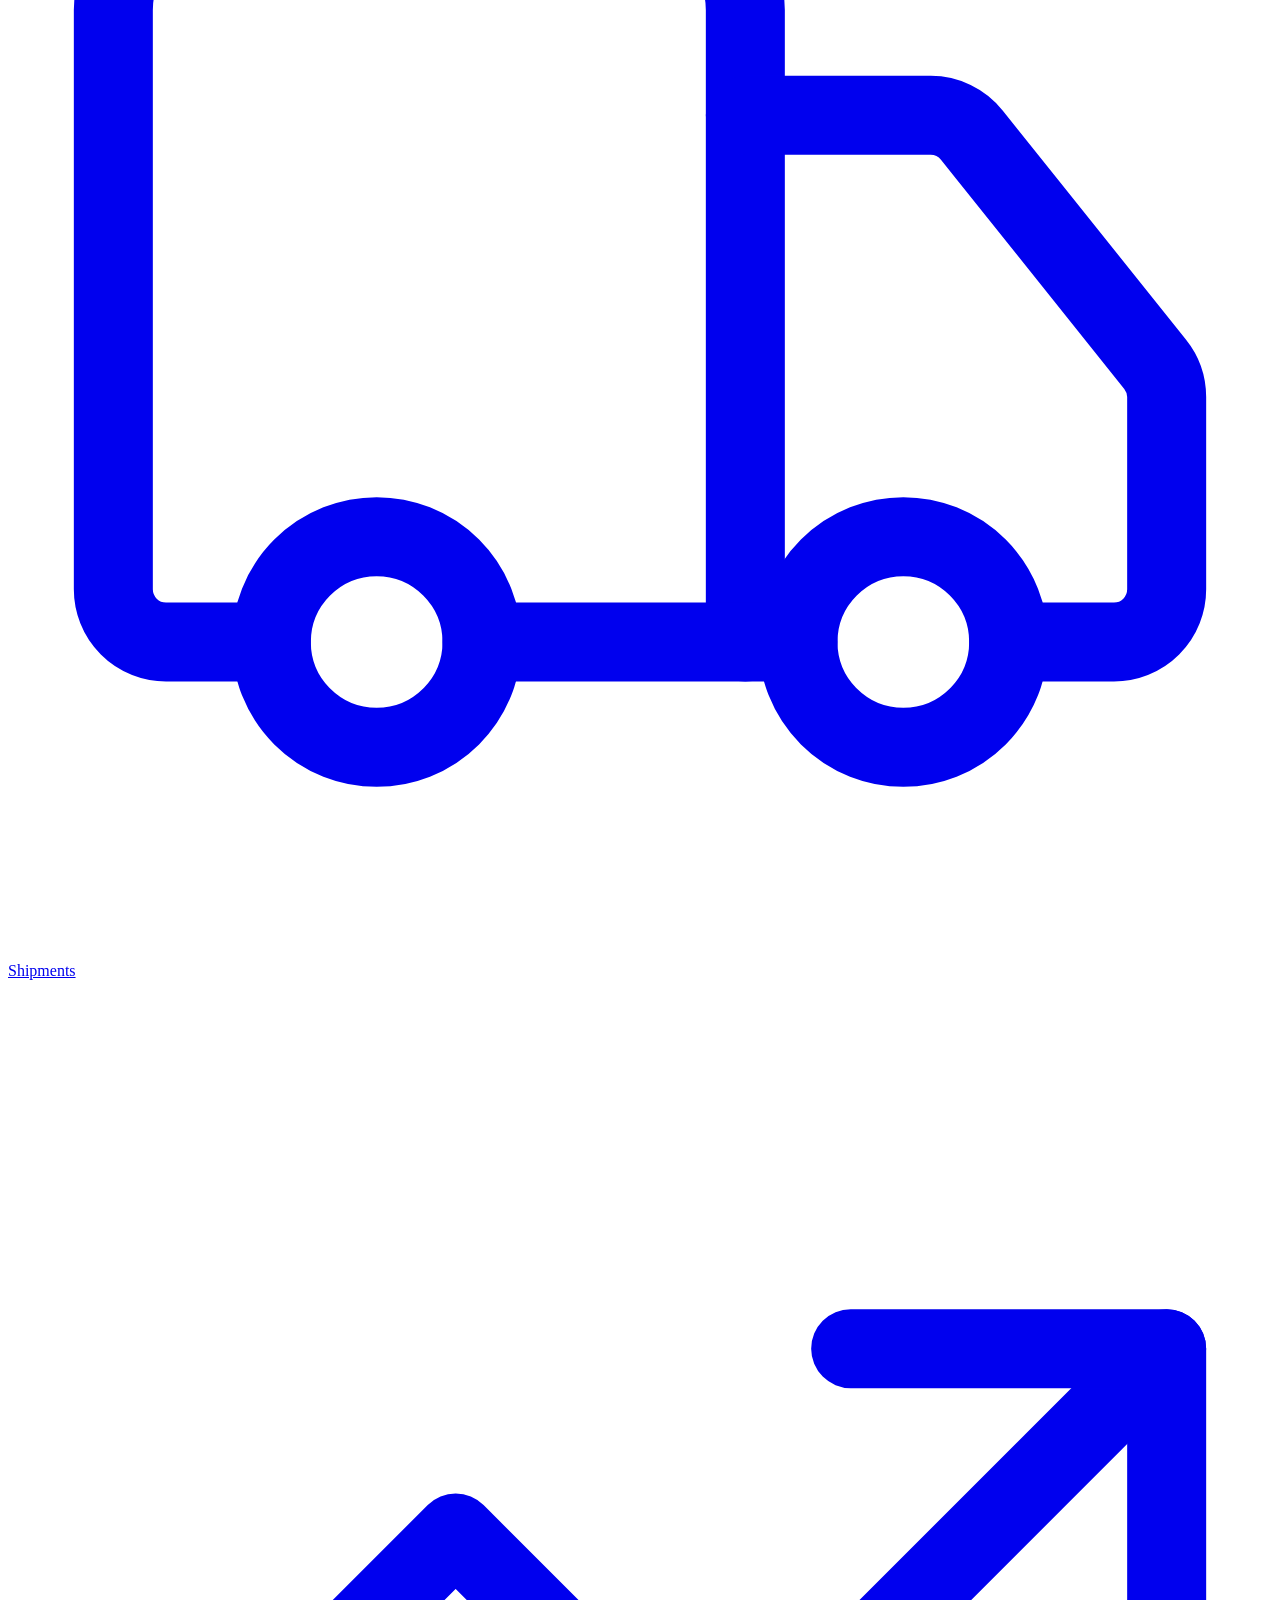
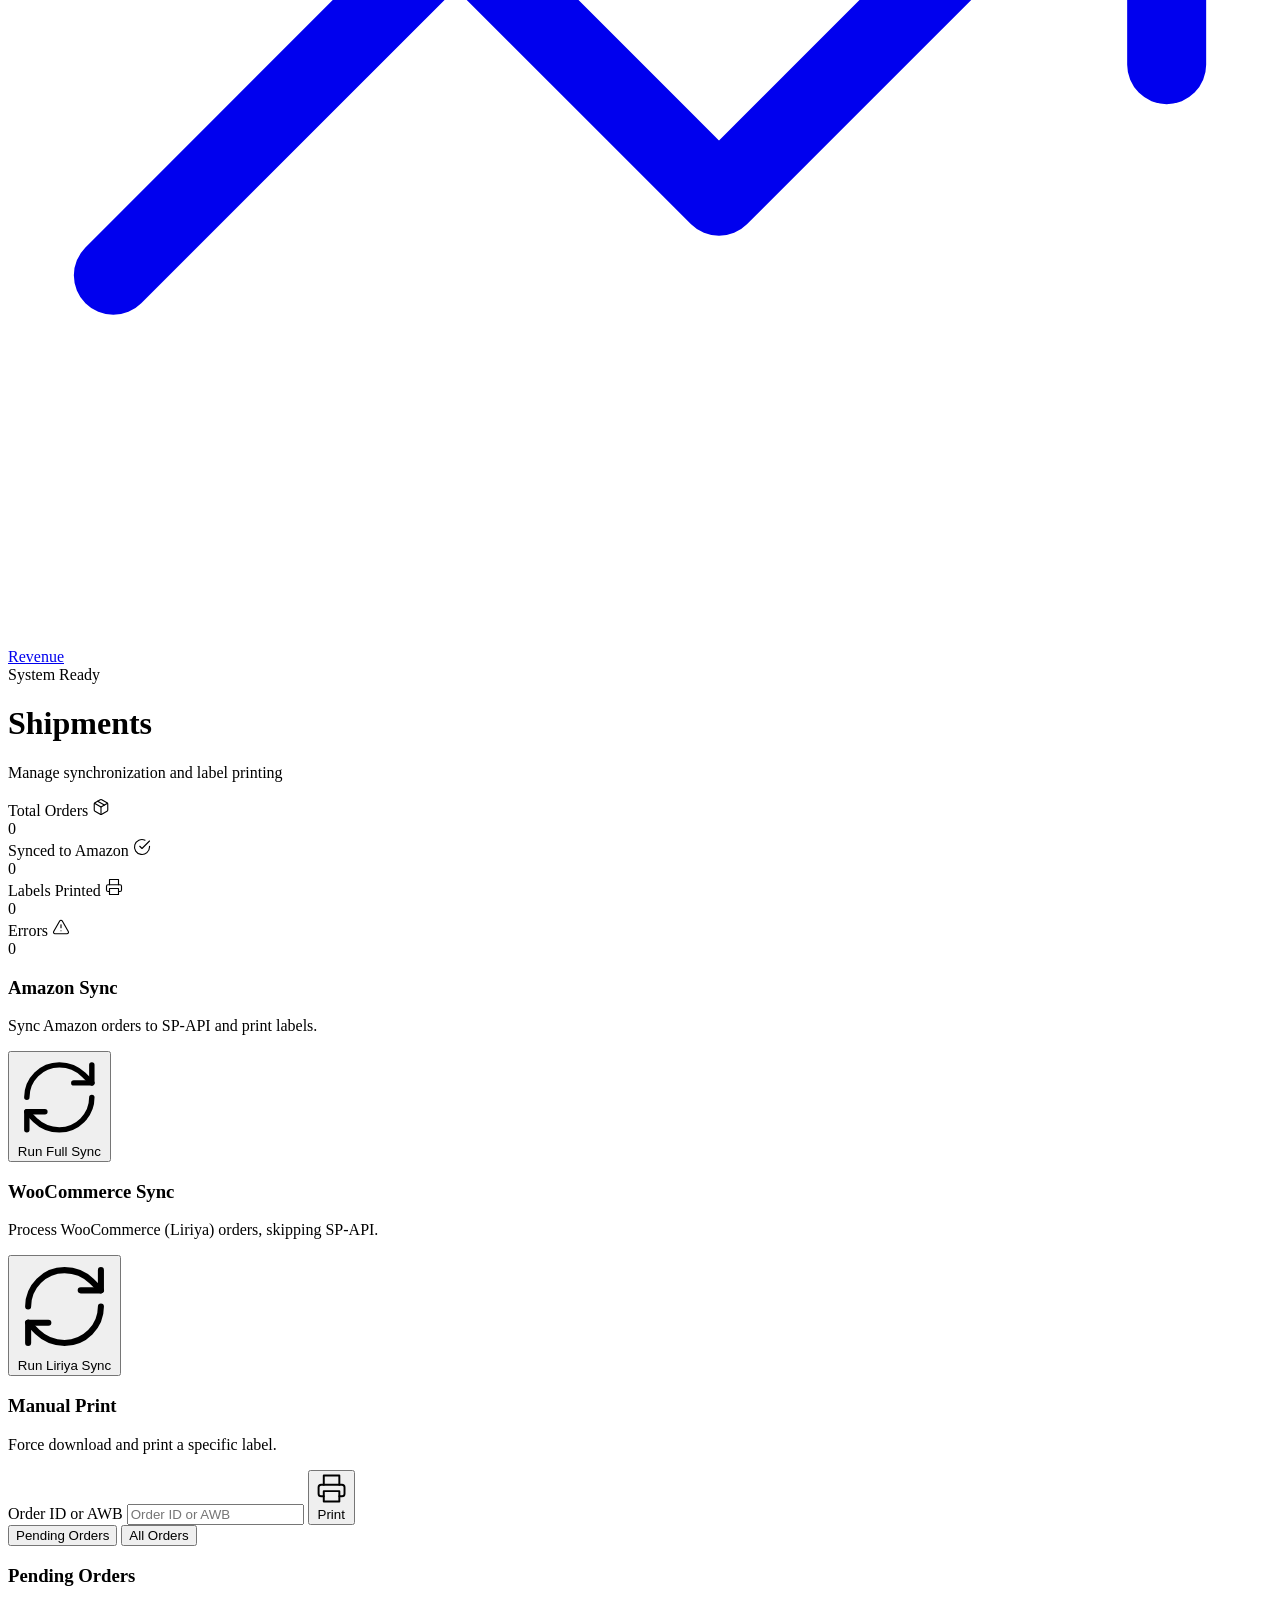
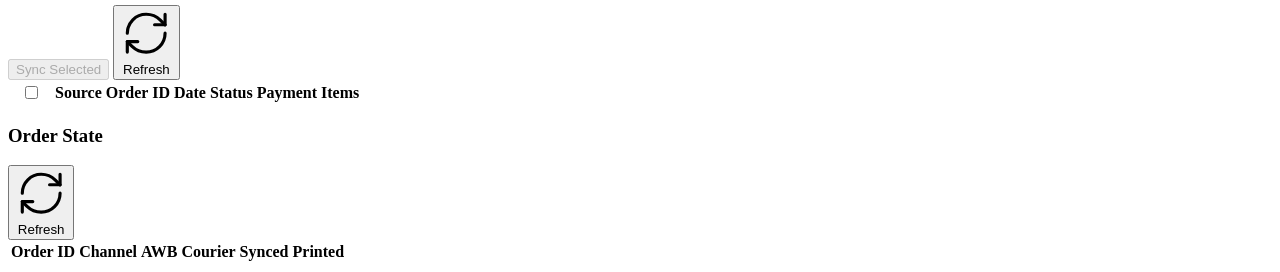
==== commit 964c05ba: "Update WooCommerce order parsing and Shipments dashboard - Calculate WooCommerce gross revenue corre" ====
--- a/server/static/index.html
+++ b/server/static/index.html
@@ -160,6 +160,7 @@
                                 <th>Order ID</th>
                                 <th>Date</th>
                                 <th>Status</th>
+                                <th>Payment</th>
                                 <th>Items</th>
                             </tr>
                         </thead>
